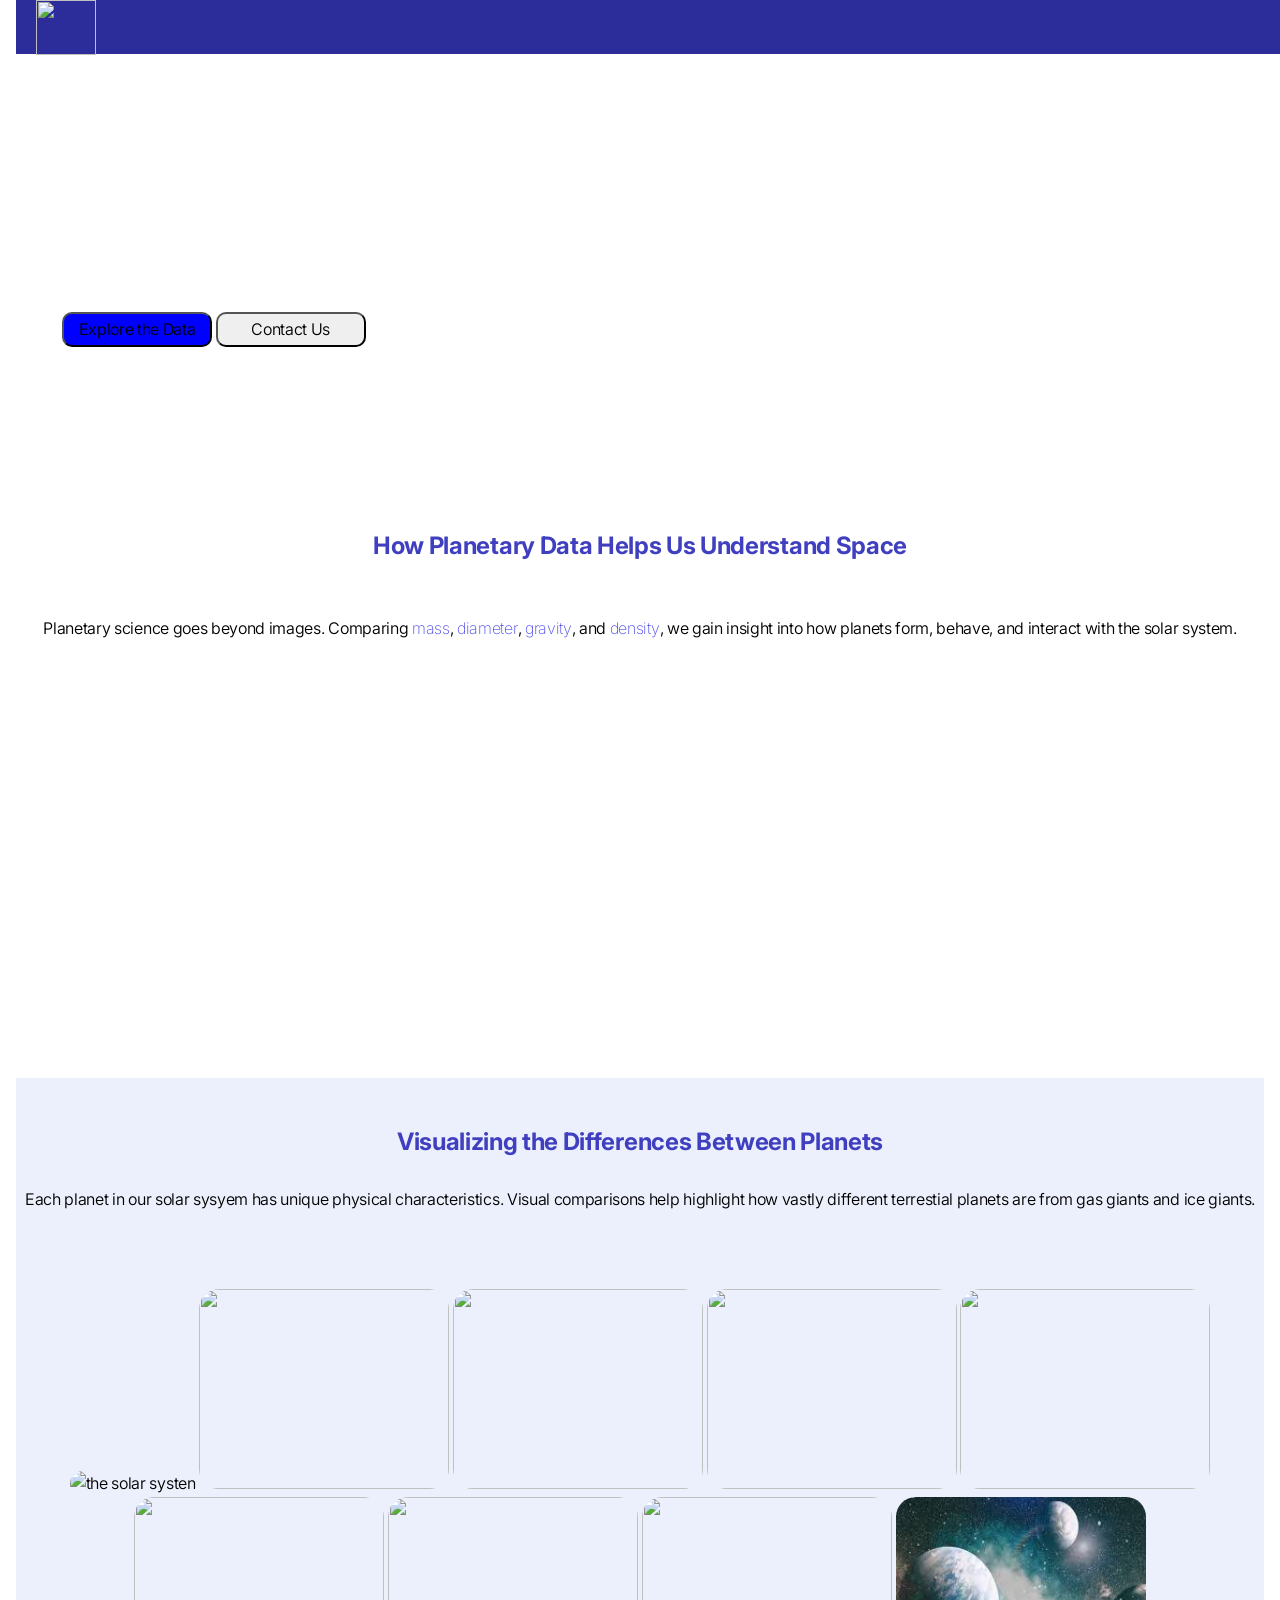
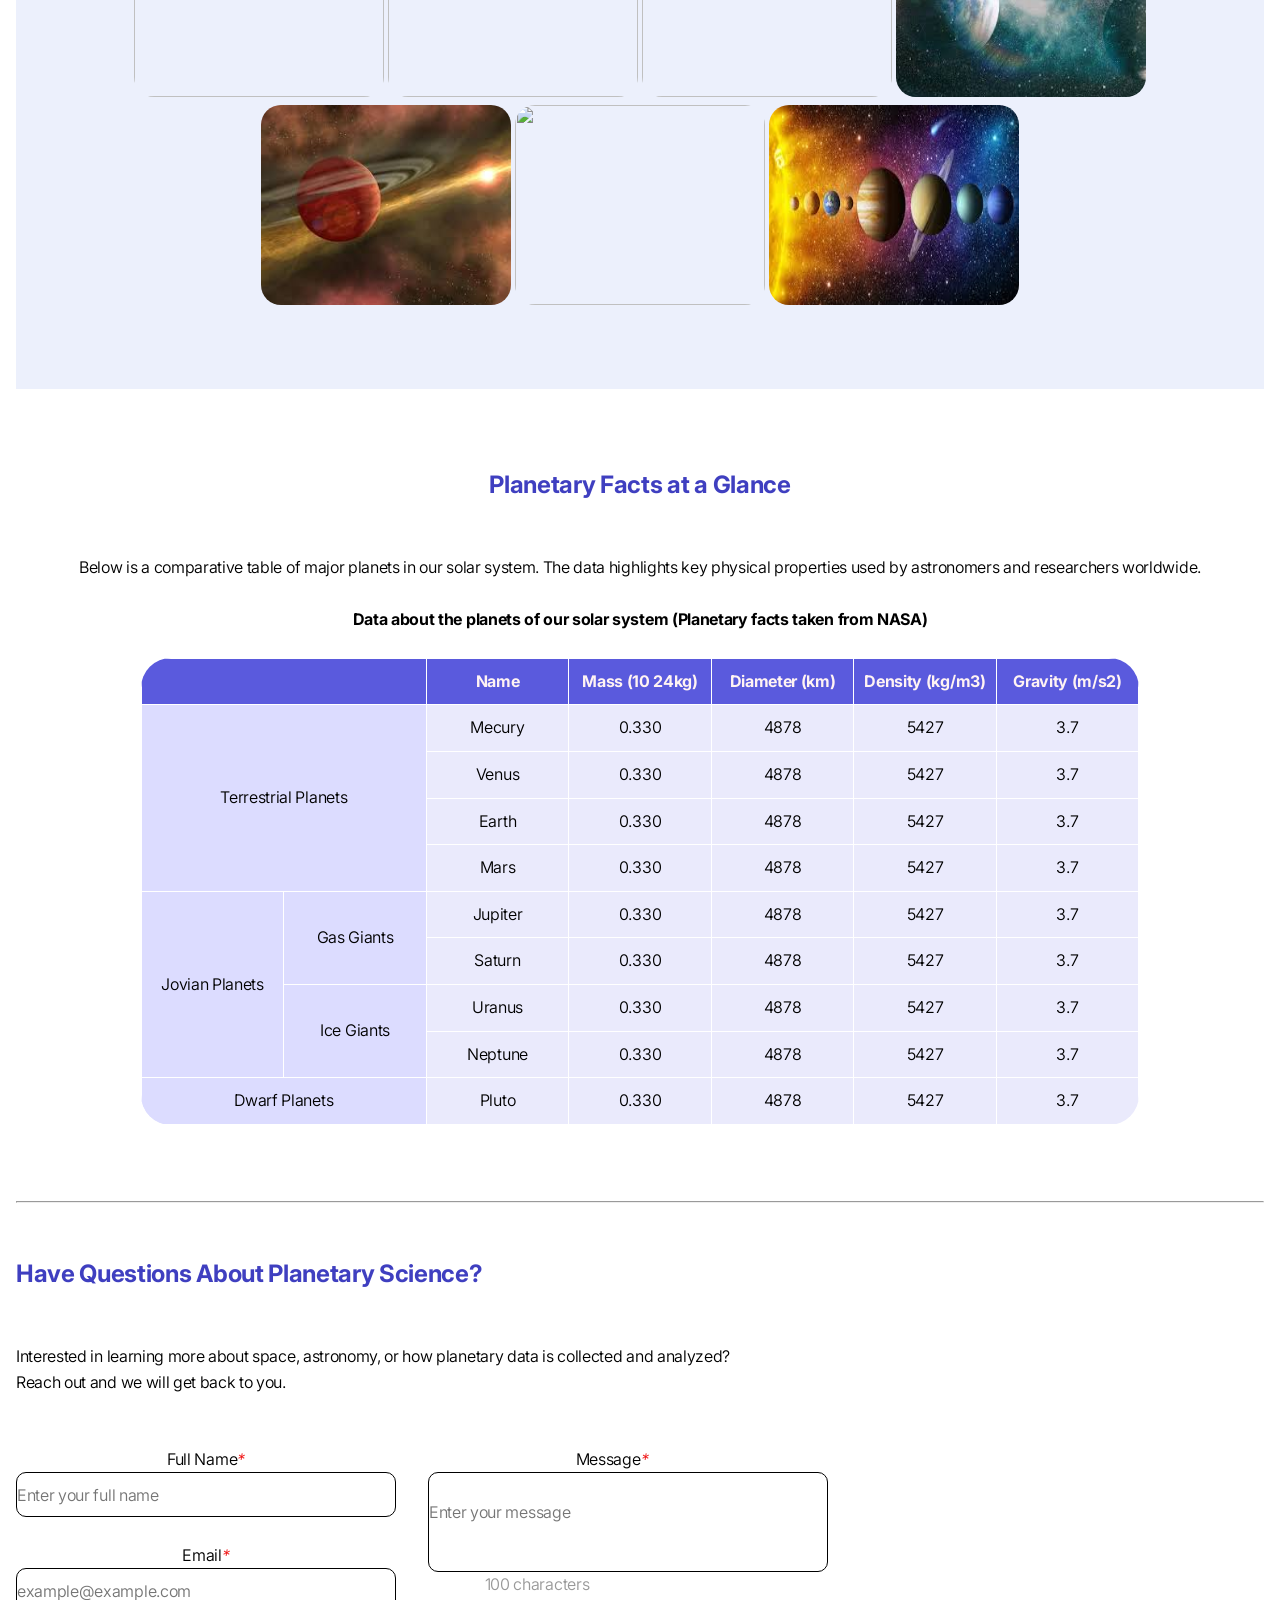
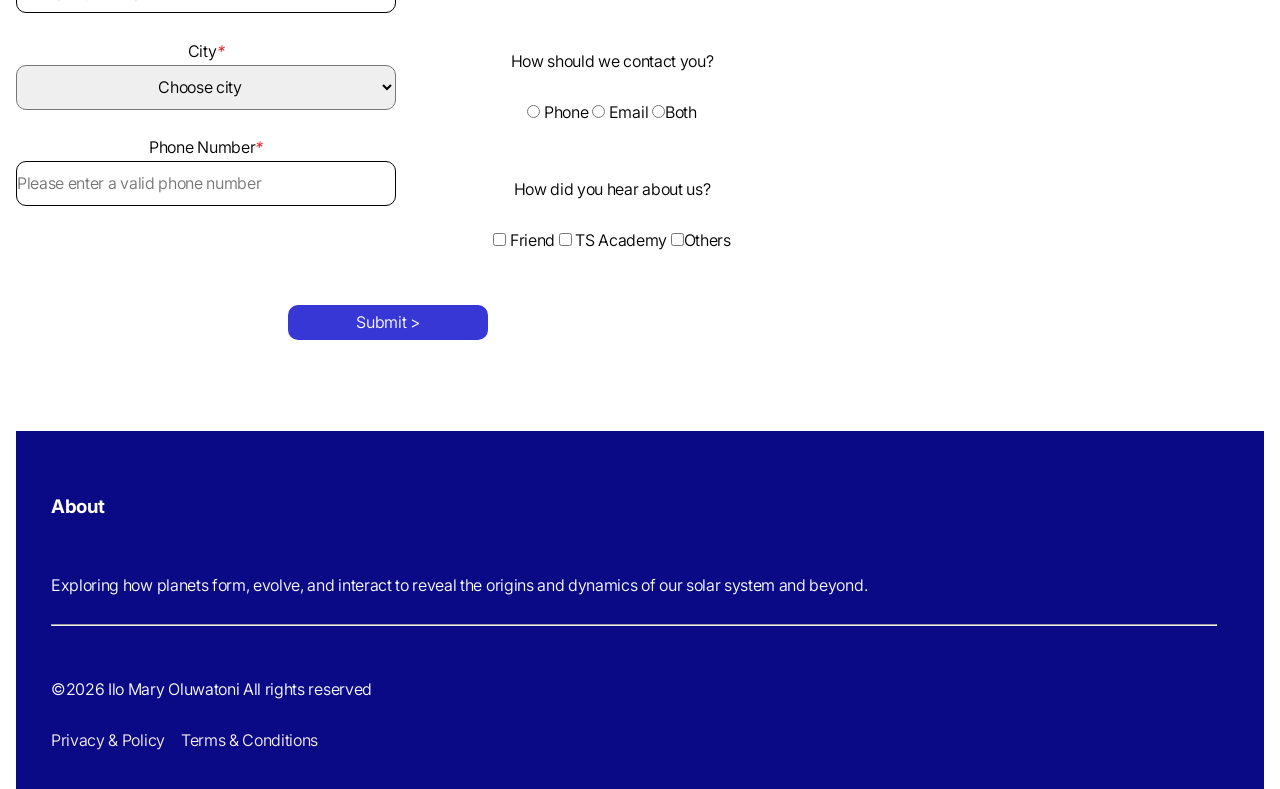
==== index.html @ 590e1d0b "edits" ====
<!DOCTYPE html>
<html lang="en">
<head>
    <meta charset="UTF-8">
    <meta name="viewport" content="width=device-width, initial-scale=1.0">
    <link rel="preconnect" href="https://fonts.googleapis.com">
    <link rel="preconnect" href="https://fonts.gstatic.com" crossorigin>
    <link href="https://fonts.googleapis.com/css2?family=Inter:ital,opsz,wght@0,14..32,100..900;1,14..32,100..900&display=swap" rel="stylesheet">
    <link rel="stylesheet" href="proj.css">
    <title>Planetary Science</title>
</head>
<body class="inter">
    <main>
        <section class="page0">
            <header class="page1">
                <div id="pic">
                    <img src="https://res.cloudinary.com/dwpkkewbu/image/upload/logo_white-removebg-preview_cdjvyt.png">
                </div>
                <video autoplay playsinline loop muted>
                    <source src="//www.pexels.com/download/video/20548607/" type="video/mp4">
                    <source src="//www.pexels.com/download/video/20548607/" type="video/webm">
                </video>
                <div class="logo">
                    <h1>Explore Our Solar System Through Data</h1>
                    <p>Understand the planets not just by name, but by measureable facts. From size and mass to gravity <br> and density, this page breaks down the solar system in a clear, data-driven way.</p><br>
                    <button id="but1"> Explore the Data</button> <span><button>Contact Us</button></span>
                </div>
            </header><br>
        </section>
        <section class="page2"><br><br><br>
            <h2> How Planetary Data Helps Us Understand Space</h2><br><br>
            <p>Planetary science goes beyond images. Comparing <span class="box">mass</span>, <span class="box">diameter</span>, <span class="box">gravity</span>, and <span class="box">density</span>, we gain insight into how planets form, behave, and interact with the solar system. </p><br><br>
            <video autoplay playsinline muted>
               <source src=" https://www.pexels.com/download/video/3141208/" type="video/mp4">
               <source src=" https://www.pexels.com/download/video/3141208/" type="video/webm">
            </video>
        </section><br><br><br>
        <section class="page3"><br>
            <h2> Visualizing the Differences Between Planets</h2><br>
            <p>Each planet in our solar sysyem has unique physical characteristics. Visual comparisons help highlight how vastly different terrestial planets are from gas giants and ice giants.</p><br><br><br>
            <div class="images">
                <img src="https://www.australianenvironmentaleducation.com.au/wp-content/uploads/2024/11/Solar-System-3-768x432.jpg" alt="the solar systen">
                <img src="https://encrypted-tbn0.gstatic.com/images?q=tbn:ANd9GcS2V_OYPfyKxa1UgMs_pGJRnhtvXkGENpKwZA&s">
                <img src="https://encrypted-tbn0.gstatic.com/images?q=tbn:ANd9GcTj1mzrPbpo5fP2Ob6rRJR9CjQF5_3DZ9RAtw&s">
                <img src="https://encrypted-tbn0.gstatic.com/images?q=tbn:ANd9GcQofkc2gikfNnoXsq-q3fx4VV9NWvOlxLMIeg&s">
                <img src="https://encrypted-tbn0.gstatic.com/images?q=tbn:ANd9GcSzYlsYKhH0SGbbco871Eb6n0y6GZ6pU3_mlg&s">
                <img src="https://encrypted-tbn0.gstatic.com/images?q=tbn:ANd9GcR6u-QsVBP6I328byXOu3bTA4GO-X7UH-druQ&s">
                <img src="https://encrypted-tbn0.gstatic.com/images?q=tbn:ANd9GcT_6Bd3IH77NnAq9KT4iHP5PEcHg_04Zk5cng&s">
                <img src="https://encrypted-tbn0.gstatic.com/images?q=tbn:ANd9GcT2TY7DLn9zwYtxB-Ouiu7hPb0SV9htduGFnQ&s">
                <img src="[data-uri]">
                <img src="[data-uri]">
                <img src="https://encrypted-tbn0.gstatic.com/images?q=tbn:ANd9GcTlLvrix2yxxJMtdNc63QKzrweCB8Njm75z4Q&s">
                <img src="[data-uri]"> 
            </div><br><br><br>
        </section><br><br>
        <section class="page4"><br>
            <div>
                <h2> Planetary Facts at a Glance</h2><br><br>
                <p>Below is a comparative table of major planets in our solar system. The data highlights key physical properties used by astronomers and researchers worldwide.</p><br>
                <p><b>Data about the planets of our solar system (Planetary facts taken from NASA)</b></p><br>
                <table class="t1">
                    <thead>
                        <tr>
                            <th colspan="2"></th>
                            <th> Name </th>
                            <th> Mass (10 24kg) </th>
                            <th> Diameter (km) </th>
                            <th> Density (kg/m3) </th>
                            <th>Gravity (m/s2) </th>
                        </tr>
                    </thead>
                    <tbody>
                        <tr>
                            <td rowspan="4" colspan="2">Terrestrial Planets</td>
                            <td >Mecury</td>
                            <td>0.330</td>
                            <td>4878</td>
                            <td>5427</td>
                            <td>3.7</td>
                            </div>
                        </tr>
                        <tr>
                            <td >Venus</td>
                            <td>0.330</td>
                            <td>4878</td>
                            <td>5427</td>
                            <td>3.7</td>
                        </tr>
                        <tr>
                            <td>Earth</td>
                            <td>0.330</td>
                            <td>4878</td>
                            <td>5427</td>
                            <td>3.7</td>
                            </div>
                        </tr>
                        <tr>
                            <td>Mars</td>
                            <td>0.330</td>
                            <td>4878</td>
                            <td>5427</td>
                            <td>3.7</td>
                            </div>
                        </tr>
                        <tr>
                            <td rowspan="4">Jovian Planets</td>
                            <td rowspan="2">Gas Giants</td>
                            <td>Jupiter</td>
                            <td>0.330</td>
                            <td>4878</td>
                            <td>5427</td>
                            <td>3.7</td>
                        </tr>
                        <tr>
                            <td>Saturn</td>
                            <td>0.330</td>
                            <td>4878</td>
                            <td>5427</td>
                            <td>3.7</td>
                            </div>
                        </tr>
                        <tr>
                            <td rowspan="2">Ice Giants</td>
                            <td >Uranus</td>
                            <td>0.330</td>
                            <td>4878</td>
                            <td>5427</td>
                            <td>3.7</td>
                        </tr>
                        <tr>
                            <td>Neptune</td>
                           <td>0.330</td>
                            <td>4878</td>
                            <td>5427</td>
                            <td>3.7</td>
                        </tr>
                        <tr>
                           <td colspan="2"> Dwarf Planets</td>
                            <td>Pluto</td>
                            <td>0.330</td>
                            <td>4878</td>
                            <td>5427</td>
                            <td>3.7</td>
                        </tr>
                    </tbody>
                </table>
            </div><br><br><br>
        </section><hr><br><br>
        <section class="page5">
            <h2>Have Questions About Planetary Science?</h2><br><br>
            <p>Interested in learning more about space, astronomy, or how planetary data is collected and analyzed?</p>
            <p>Reach out and we will get back to  you.</p><br><br>
            <form>
                <div class="deets">
                    <label for="fn">Full Name<em id="red">*</em></label>
                    <input id="fn" type="text" placeholder="Enter your full name"><br><br>
                    <label for="em">Email<em id="red">*</em></label>
                    <input id="em" type="text" placeholder="example@example.com"><br><br>
                    <label>City<em id="red">*</em></label>
                    <select required>
                        <option value=""  disabled selected hidden>Choose city</option>
                        <option>Lagos</option>
                        <option>Port Harcourt</option>
                        <option>Kano</option>
                        <option>Abuja</option>
                        <option>Ibadan</option>
                        <option>Jos</option>
                        <option>Owerri</option>
                        <option>Calabar</option>
                        <option>Enugu</option>
                        <option>Benin City</option>
                        <option>Ilorin</option>
                        <option>Ogbomoso</option>
                        <option>Abeokuta</option>
                        <option>Minna</option>
                        <option>Zaria</option>
                    </select><br><br>
                    <label for="num">Phone Number<em id="red">*</em></label><br>
                    <input id="num" type="text" placeholder="Please enter a valid phone number"><br>
                </div>
                <div id="more"><label>Message<em id="red">*</em></label>
                    <input id="mesg" type="text" placeholder="Enter your message" ><br><p id="nun">100 characters</p><br><br>
                    <p>How should we contact you?</p><br>
                    <input type="radio"> Phone <span><input type="radio"> Email </span><span><input type="radio">Both</span><br><br><br>
                    <p>How did you hear about us?</p><br>
                     <input type="checkbox"> Friend <span><input type="checkbox"> TS Academy </span><span><input type="checkbox">Others</span><br>
                </div><br><br>
            </form><br><br><br>
            <button id="blue"> Submit ></button>

        </section><br><br>
    </main>
    <footer class="foot"><br>
        <h3>About</h3><br><br>
        <p>Exploring how planets form, evolve, and interact to reveal the origins and dynamics of our solar system and beyond.</p><br><hr id="s-line"><br><br>
        <p>&copy2026 Ilo Mary Oluwatoni</span><span> All rights reserved</p> <br>
        <div class="f-links">
            <a  href="">Privacy & Policy</a>
            <a  href="">Terms & Conditions</a>
        </div>
    </footer>  
</body>
</html>
---- proj.css ----
/* Reset CSS by Amaka Ndukwu */

/* making use of :where to allow for low specificity making it easy to override */


/* 1. border-box for box model */
*,
*::before,
*::after {
    box-sizing: border-box;
}

/* 2. remove default margin 
padding is optional but i do this because of lists*/

:where(:not(dialog)) {
    margin: 0;
    padding: 0;
}


/* 3. great for in-page linking */
@media(prefers-reduced-motion:no-preference) {
    :where(html) {
        scroll-behavior: smooth;
    }
}

/* 4. line height and text rendering improvement */
:where(html) {
    line-height: 1.5;
    -webkit-font-smoothing: antialiased;
}

/* 5. ensure full viewport height */
:where(html, body) {
    min-block-size: 100%;
}

/* 6. improve line wrapping */
:where(h1, h2, h3,
    h4, h5, h6) {
    text-wrap: balance;
}

:where(p) {
    text-wrap: pretty;
}

:where(figure)>:where(figcaption) {
    text-wrap: balance;
}

:where(p, h1, h2, h3,
    h4, h5, h6) {
    overflow-wrap: break-word;
}

/* 7. making media elements block-level */
:where(
    svg,
    canvas,
    picture,
    audio,
    iframe,
    embed,
    object) {
    display: block
}

:where(img, svg, video, canvas, picture) {
    block-size: auto;
    max-inline-size: 100%
}

/* 8. inherit font and letter spacing for form controls */
:where(input,
    button,
    textarea,
    select),
:where(input[type=file])::-webkit-file-upload-button {
    font: inherit;
    letter-spacing: inherit
}

/* 9. textarea can only resized vertically and will grow to adjust its content */
:where(textarea) {
    resize: vertical;
   field-sizing: content;
}

/* 10. table */
:where(table) {
    width: fit-content;
    border-collapse: collapse;
}

:where(pre) {
    direction: ltr;
    max-inline-size: max-content;
    min-inline-size: 0;
    white-space: pre;
    writing-mode: lr
}

:where(a[href],
    area,
    button,
    input:not([type=text],
        [type=email],
        [type=number],
        [type=password],
        [type=""],
        [type=tel],
        [type=url]),
    label[for],
    select,
    summary,
    [tabindex]:not([tabindex*="-"],
        pre)) {
    cursor: pointer
}

/*  this will disable additional non-standard gestures such as double-tap to zoom*/
:where(a[href],
    area,
    button,
    input,
    label[for],
    select,
    summary,
    textarea,
    [tabindex]:not([tabindex*="-"])) {
    touch-action: manipulation 
}

/* My css code starts here*/ 

.inter {
  font-family: "Inter", sans-serif;
  font-optical-sizing: auto;
  font-weight: 350;
  font-style: normal;
  line-height: 1.6;
  letter-spacing: -0.02em;
}


body{
    max-width: 100%;
    margin: 0 auto;
    padding: 0 1rem;
}

header img{
    width: 60px;
    height: 55px;
}

h2{
    color:rgb(63, 63, 192);
    text-align:;
}

a{
    text-decoration: none;
    color: white;
}
   

#pic{
    position: relative;
    z-index: 2;         
    background-color :rgba(32, 32, 150, 0.945);
    height: 6%;
    position: fixed;
    width:100% ;
    padding-left:20px ;
}
    
.page0{
    position: relative;
    height: 50vh;

}

.page1{ 
    width:100%;
    height: 70vh;
    overflow:hidden;
    position: absolute;

}

.page1 header {
     position: relative;
     width: 100%;
     height: 100%;
     z-index: 2;
        
}

.page1 video{
    position: absolute;
    inset:0;
    width: 100%;
    max-height: 70%;
    object-fit: cover;
    z-index: 0;
    transform:scaleX(-1);
    overflow: hidden;
    background-size: cover;
       
 }
.page1 .logo{
    position: relative;
    z-index: 2;
    color: white;
    max-width: 50%;
    padding: 1rem;
    margin-top: 2rem;
}
    
.logo {
     top: 100px;
     left: 30px;
}

.page1 h1 {
    margin:2% ;
    font-weight: 800;
}

button{
    height: 35px;
    border-radius: 10px; 
    width: 150px;
}

#but1{
    height: 35px;
    border-radius: 10px;
    background-color: blue;
        
}
    
.page2 {
    text-align: center; 
}

    .page2 video {
        width: 600px;
    }

    .box{
        color: rgb(77, 77, 236);
        font-weight: 200;
    }

    .page3 {
        text-align: center;
        background-color: rgba(226, 232, 250, 0.651);
        padding-top: 20px;
    }
   

    .images{
       gap: 15px;
       display: flexbox;
       justify-content: center;
       align-items: center;
    }

    .images img{
        width: 250px;
        height: 200px;
        border-radius: 20px;
    }

    
    .page4{
        align-items: center;
        text-align: center;

    }

    table{
        table-layout: fixed;
        display: inline-table;
        align-items: center;
        width: 80%;
        border-collapse: collapse;
        border-radius: 30px;
        overflow: hidden;   
    }


    thead {
        background-color: rgb(90, 90, 221);
        color: rgb(255, 243, 243);
        gap: 30px;
    }


    th,td{
        border:1px solid #ffffff;
        border-collapse: collapse;
        padding: 10px
    }

     
    tbody{
        text-align: center;
        background-color: rgb(234, 234, 252);
        border:1px solid #f8f7f7;
    
    }

    tbody *[rowspan],
    tbody *[colspan] {
         background-color:rgb(220, 220, 255);
    }

    hr{
        width: 100%;
    }

    .page5 form {
      display:inline-flex ;
      text-align: center;
      max-width: 500px;
      margin: 0 auto;
    }

    
    .page5 select{
        width: 380px;
        height: 45px;
        border-radius: 10px;
        text-align: center;
    }

    .deets input {
        border-radius: 10px;
        width: 380px;
        height: 45px;
        border: 0.5px solid;

    }

    #mesg{
        height: 100px;
        width: 400px;
        padding-bottom: 20px;
        border-radius: 10px;
        border: 0.5px solid;
        margin-left: 2rem;
    }

    #nun{
        color: #999;
        margin: 0;
        margin-right: 150px;
    }

   em {
        color: rgb(240, 21, 21);
    }

    #blue {
        background-color: rgb(55, 55, 214);
        border: 0.5px;
        width: 200px;
        border-radius: 10px;
        color: white;
        margin-left: 17em;
        
    }

.foot {
    color: white;
    padding: 35px;
    margin-top: 40px;
    align-items: center;
    width: 100%;
    background-color: rgb(10, 10, 134);
    
}

    #s-line{
        width: 99%;
    }

.f-links{     
    display: flex;
    gap: 1rem;



}

.foot a{
    text-decoration: none;
    color: rgb(250, 239, 239);  
}

@media (max-width:600px) {
    .inter{
        position: static;
    }
}
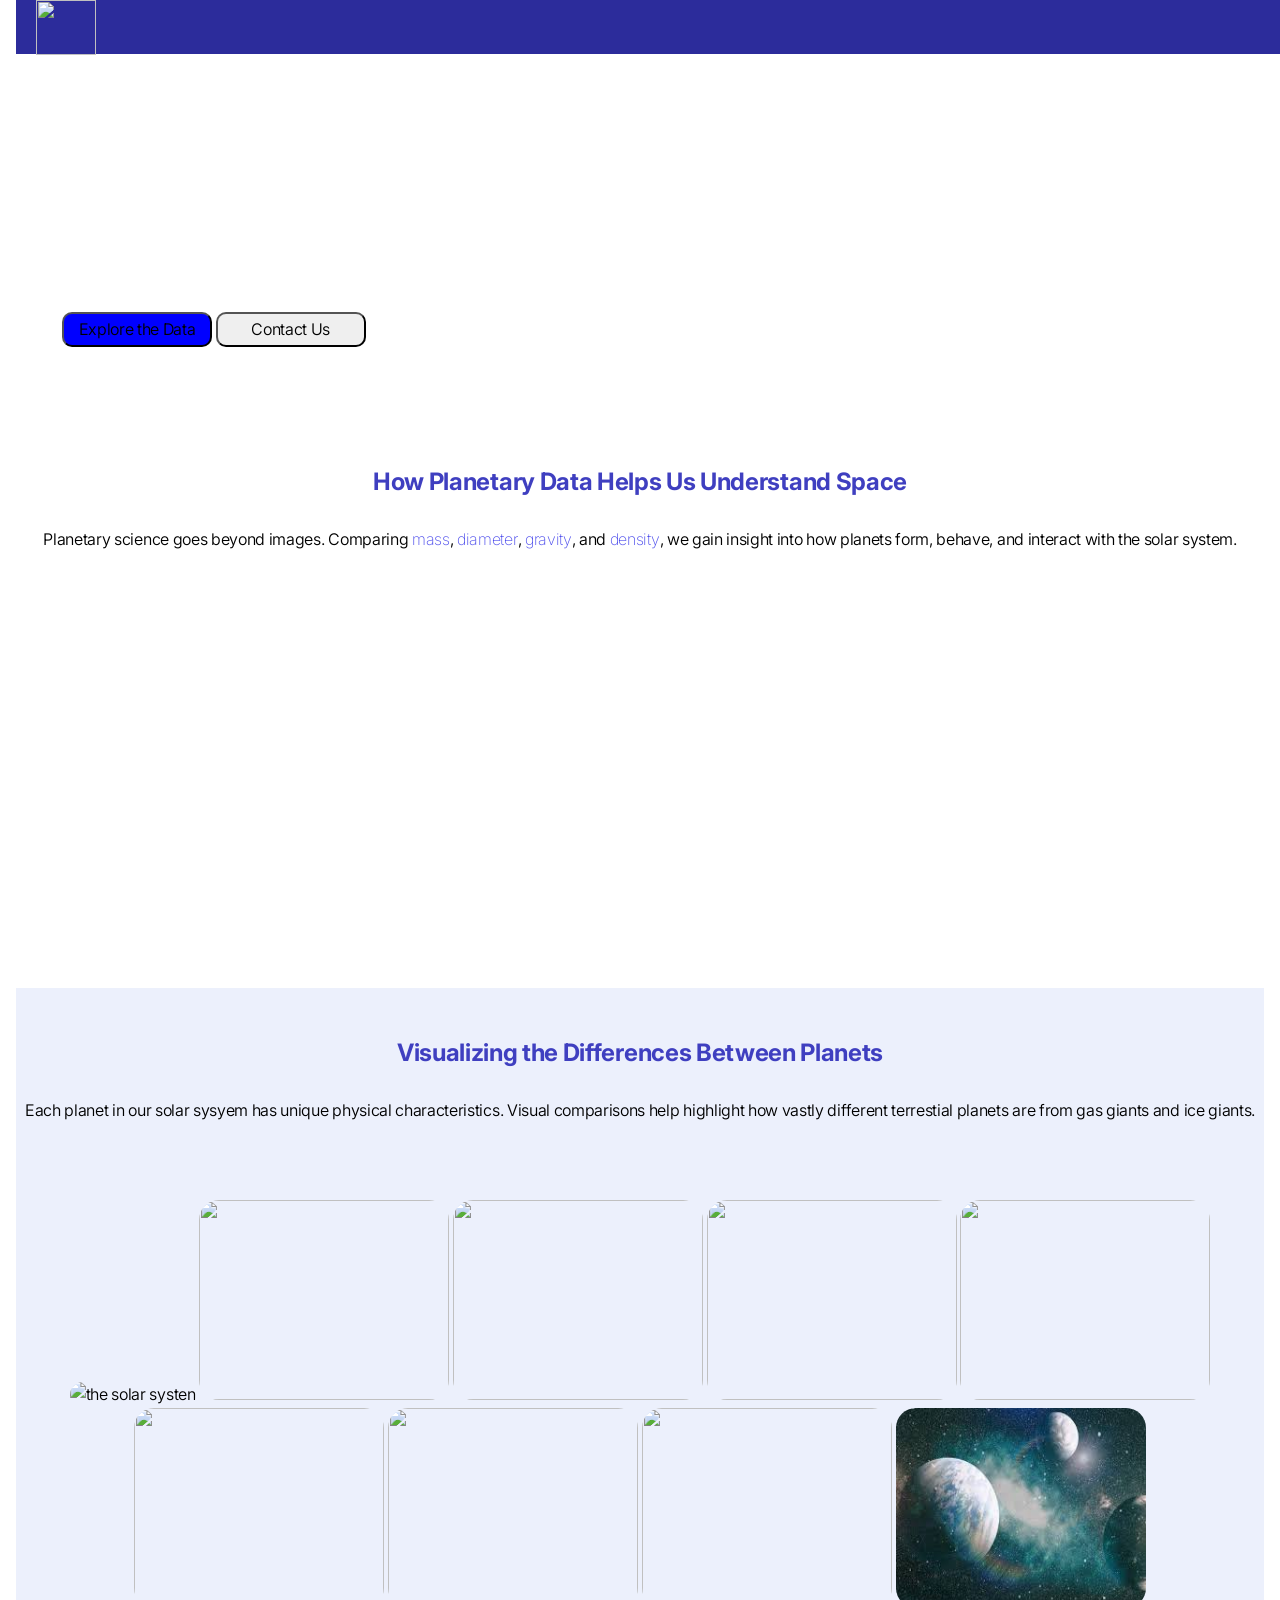
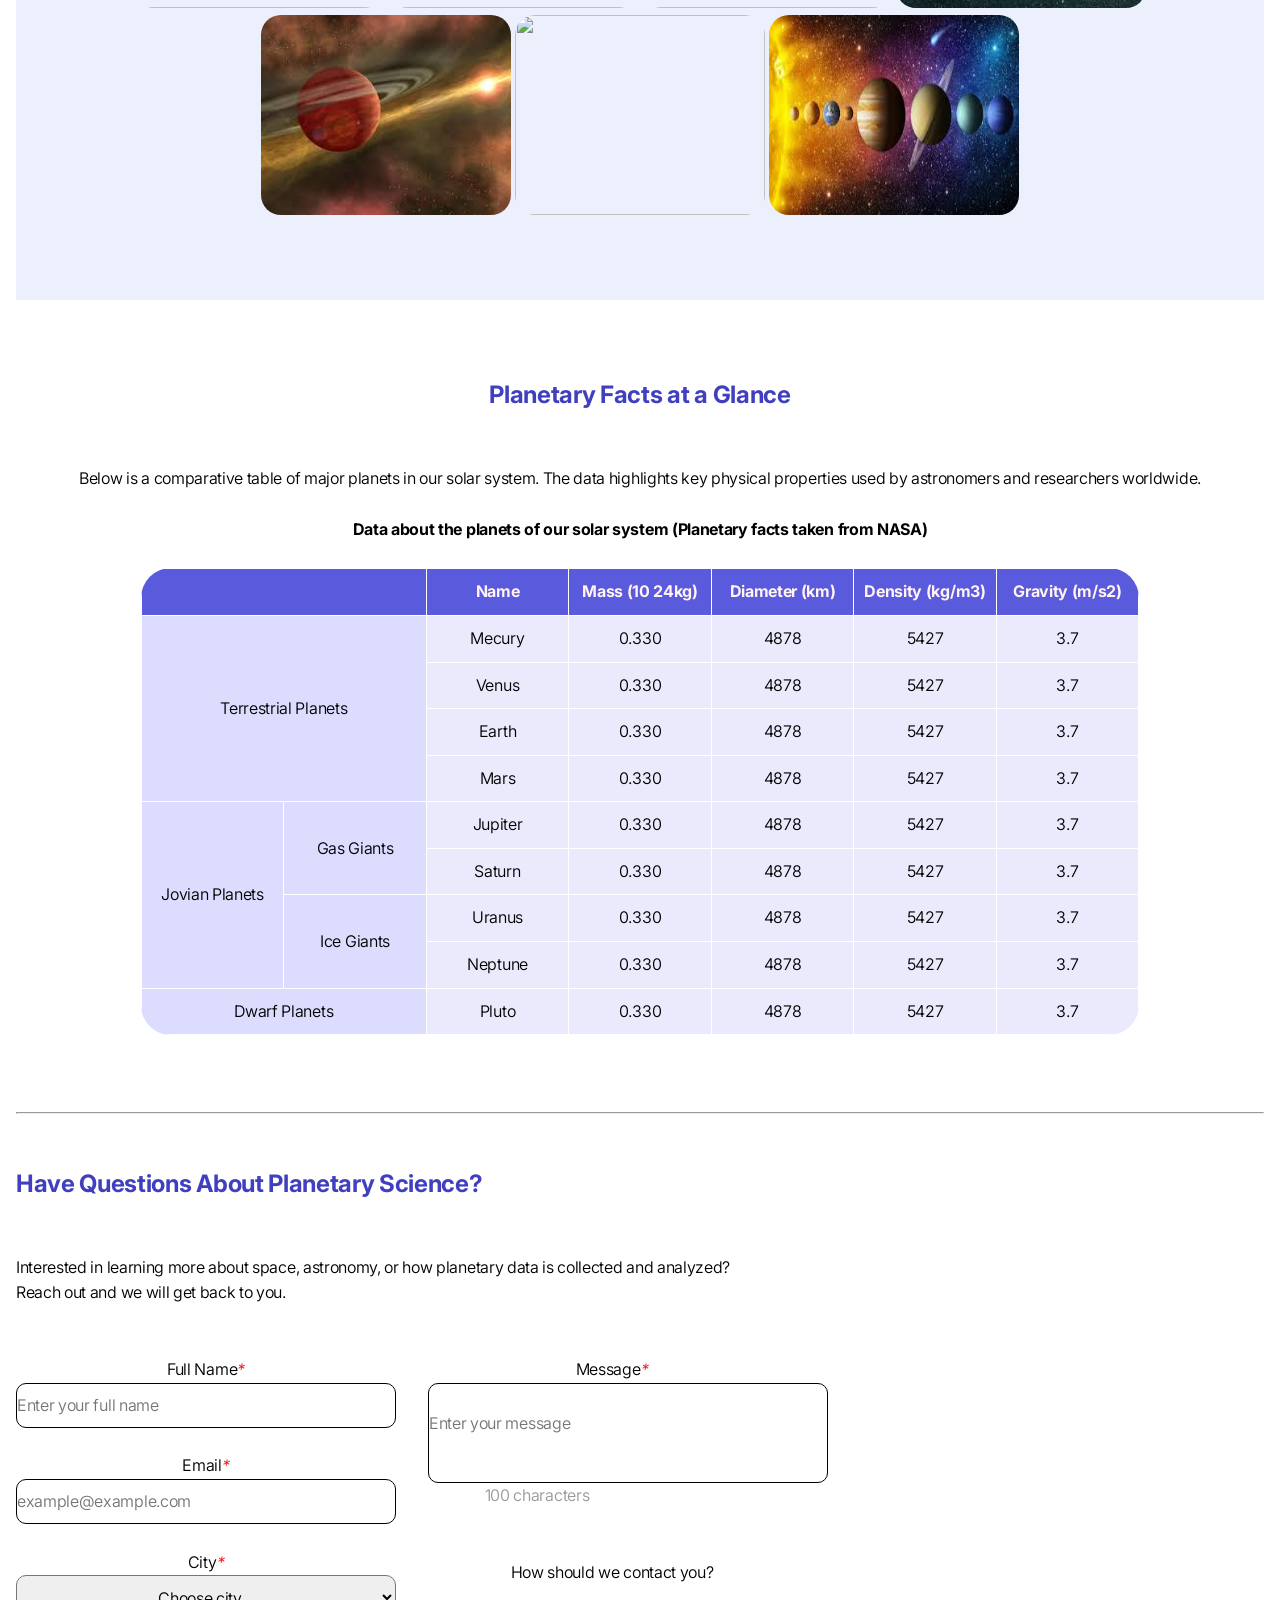
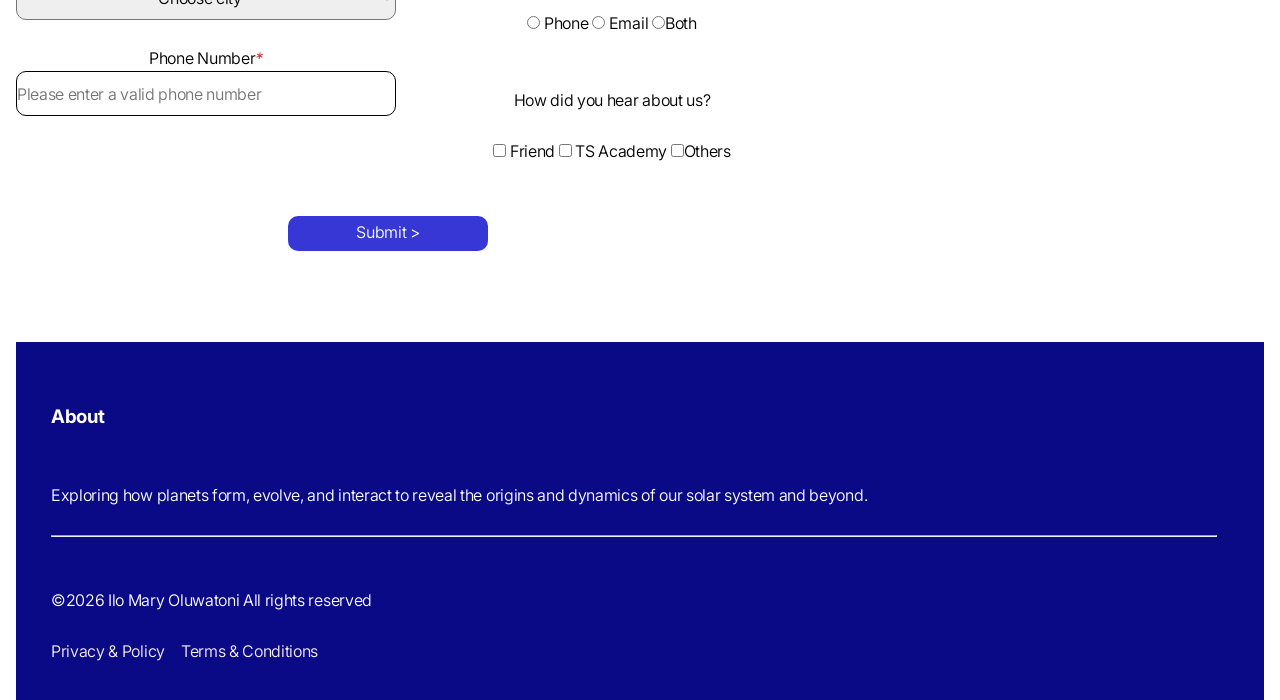
==== commit c6160110: "edits" ====
--- a/index.html
+++ b/index.html
@@ -25,10 +25,10 @@
                     <p>Understand the planets not just by name, but by measureable facts. From size and mass to gravity <br> and density, this page breaks down the solar system in a clear, data-driven way.</p><br>
                     <button id="but1"> Explore the Data</button> <span><button>Contact Us</button></span>
                 </div>
-            </header><br>
-        </section>
-        <section class="page2"><br><br><br>
-            <h2> How Planetary Data Helps Us Understand Space</h2><br><br>
+            </header>
+        </section><br><br><br><br>
+        <section class="page2"><br><br><br><br><br><br>
+            <h2> How Planetary Data Helps Us Understand Space</h2><br>
             <p>Planetary science goes beyond images. Comparing <span class="box">mass</span>, <span class="box">diameter</span>, <span class="box">gravity</span>, and <span class="box">density</span>, we gain insight into how planets form, behave, and interact with the solar system. </p><br><br>
             <video autoplay playsinline muted>
                <source src=" https://www.pexels.com/download/video/3141208/" type="video/mp4">
--- a/proj.css
+++ b/proj.css
@@ -180,8 +180,7 @@
     
 .page0{
     position: relative;
-    height: 50vh;
-
+    height: 23vh;
 }
 
 .page1{ 
@@ -412,3 +411,6 @@
 
 
 
+
+
+
